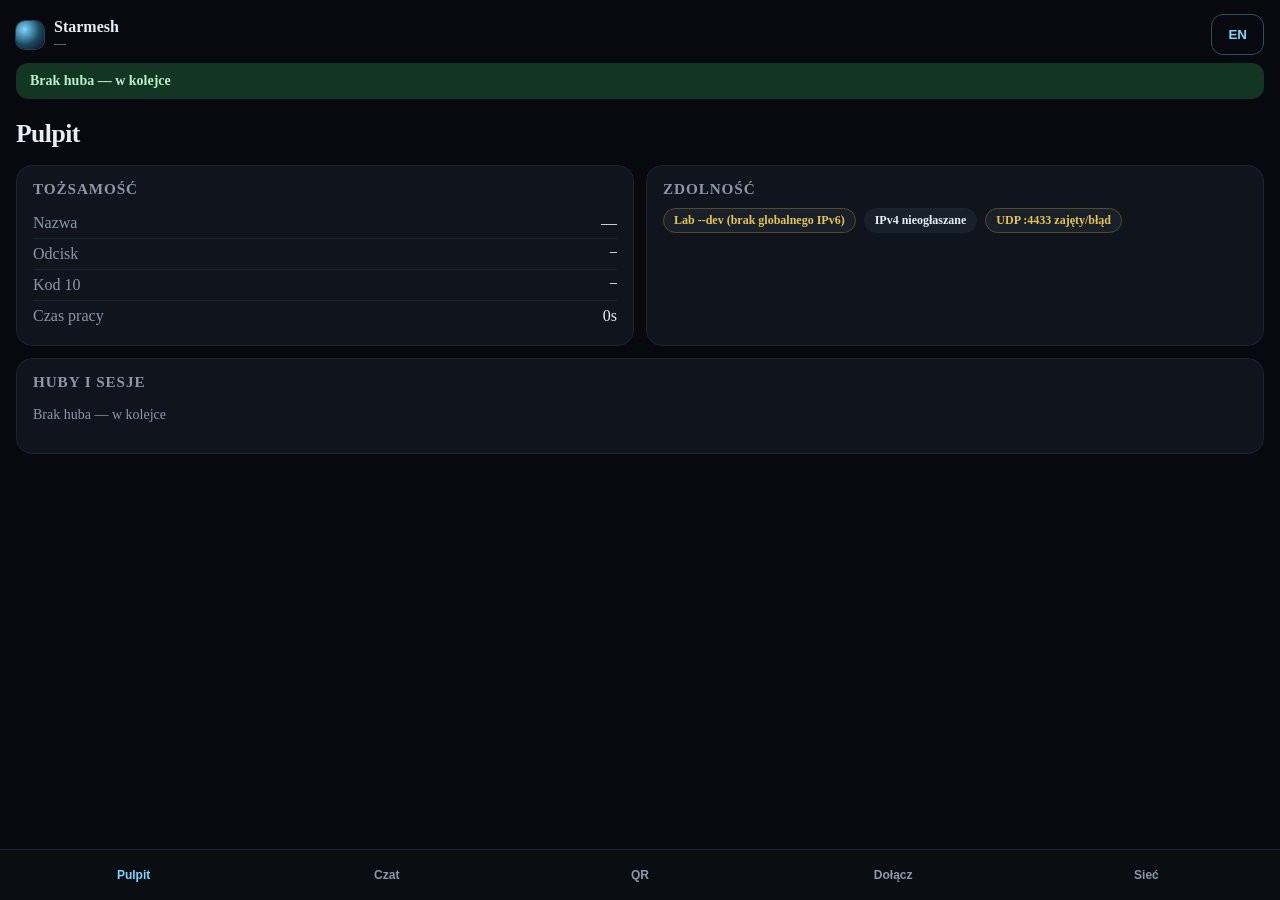
==== hub/web/index.html @ a0fbfcfe "Add Pi headless node, LAN web panel, and working operator chat. starmesh node (and hub --operator) r" ====
<!DOCTYPE html>
<html lang="pl">
<head>
  <meta charset="utf-8">
  <meta name="viewport" content="width=device-width, initial-scale=1, viewport-fit=cover">
  <meta name="theme-color" content="#0b0e14">
  <title>Starmesh</title>
  <link rel="stylesheet" href="app.css">
</head>
<body>
  <header class="top">
    <div class="brand">
      <span class="logo" aria-hidden="true"></span>
      <div>
        <strong>Starmesh</strong>
        <small id="roleLine">—</small>
      </div>
    </div>
    <div class="top-actions">
      <button type="button" id="langBtn" class="ghost">EN</button>
    </div>
  </header>
  <div id="banner" class="banner wait">…</div>

  <main id="pages">
    <section id="page-dash" class="page active">
      <h1 data-i18n="dash">Pulpit</h1>
      <div class="cards">
        <article class="card">
          <h2 data-i18n="identity">Tożsamość</h2>
          <dl>
            <div><dt data-i18n="name">Nazwa</dt><dd id="dName">—</dd></div>
            <div><dt data-i18n="fp">Odcisk</dt><dd class="mono" id="dFp">—</dd></div>
            <div><dt data-i18n="short">Kod 10</dt><dd class="mono" id="dShort">—</dd></div>
            <div><dt data-i18n="uptime">Czas pracy</dt><dd id="dUp">—</dd></div>
          </dl>
        </article>
        <article class="card">
          <h2 data-i18n="cap">Zdolność</h2>
          <div id="badges" class="badges"></div>
          <p id="capHint" class="hint"></p>
        </article>
      </div>
      <article class="card">
        <h2 data-i18n="hubs">Huby i sesje</h2>
        <div id="hubList" class="list"></div>
      </article>
    </section>

    <section id="page-chat" class="page">
      <h1 data-i18n="chat">Czat</h1>
      <div id="peerChips" class="chips"></div>
      <div id="chatLog" class="chat"></div>
      <p id="chatErr" class="err" hidden></p>
      <form id="chatForm" class="composer">
        <input id="chatTo" autocomplete="off" data-i18n-ph="toPh" placeholder="Do (nazwa lub odcisk)">
        <div class="row">
          <input id="chatText" autocomplete="off" data-i18n-ph="msgPh" placeholder="Wiadomość (E2E)">
          <button type="submit" data-i18n="send">Wyślij</button>
        </div>
      </form>
    </section>

    <section id="page-invite" class="page">
      <h1 data-i18n="invite">Zaproszenie</h1>
      <p class="lede" data-i18n="inviteHelp">Pokaż ten QR telefonowi w LAN. To nie jest adres seeda w chmurze.</p>
      <div class="qr-wrap">
        <img id="qrImg" alt="QR" hidden>
        <p id="qrEmpty" class="hint" data-i18n="noInvite">Brak zaproszenia — ten proces nie jest hubem.</p>
      </div>
      <p class="short mono" id="invShort">—</p>
      <label class="blob">
        <span>starmesh1:</span>
        <textarea id="invBlob" readonly rows="3"></textarea>
      </label>
      <div class="row">
        <button type="button" id="copyBlob" data-i18n="copy">Kopiuj blob</button>
        <button type="button" id="copyShort" class="ghost" data-i18n="copyShort">Kopiuj kod</button>
      </div>
    </section>

    <section id="page-join" class="page">
      <h1 data-i18n="join">Dołącz</h1>
      <p class="lede" data-i18n="joinHelp">Wklej zaproszenie, kod 10-znakowy albo IPv6. Daemon wybiera hub — seed na końcu.</p>
      <form id="joinForm">
        <textarea id="joinRaw" rows="4" data-i18n-ph="joinPh" placeholder="starmesh1:… albo IPv6"></textarea>
        <button type="submit" data-i18n="dial">Wybierz / dodaj</button>
      </form>
      <p id="joinMsg" class="hint"></p>
    </section>

    <section id="page-net" class="page">
      <h1 data-i18n="net">Sieć</h1>
      <article class="card">
        <h2 data-i18n="probe">Sonda</h2>
        <dl id="probeDL"></dl>
        <p id="raAdvice" class="hint"></p>
      </article>
      <article class="card">
        <h2 data-i18n="svc">Usługa</h2>
        <div class="row">
          <button type="button" id="btnBecome" data-i18n="become">Zostań hubem</button>
          <button type="button" id="btnStop" class="ghost" data-i18n="stop">Przestań być hubem</button>
        </div>
        <p id="svcMsg" class="hint"></p>
      </article>
    </section>
  </main>

  <nav class="tabs">
    <button type="button" data-page="dash" class="on" data-i18n="dash">Pulpit</button>
    <button type="button" data-page="chat" data-i18n="chat">Czat</button>
    <button type="button" data-page="invite" data-i18n="invite">QR</button>
    <button type="button" data-page="join" data-i18n="join">Dołącz</button>
    <button type="button" data-page="net" data-i18n="net">Sieć</button>
  </nav>
  <script src="app.js"></script>
</body>
</html>
---- hub/web/app.css ----
:root {
  --bg: #07090e;
  --panel: #10141c;
  --line: #1c2433;
  --text: #e8eef7;
  --muted: #8b97ab;
  --cyan: #7ad7ff;
  --gold: #e8c547;
  --ok: #123524;
  --ok-t: #b6f3c8;
  --wait: #3a1d12;
  --wait-t: #ffd0b5;
  --err: #ff8a7a;
  --radius: 16px;
  font-family: "Iowan Old Style", "Palatino Linotype", Palatino, "Times New Roman", serif;
}
* { box-sizing: border-box; }
html, body { margin: 0; min-height: 100%; background: var(--bg); color: var(--text); }
body {
  display: flex;
  flex-direction: column;
  min-height: 100dvh;
  padding-bottom: calc(72px + env(safe-area-inset-bottom));
}
.top {
  display: flex;
  justify-content: space-between;
  align-items: center;
  padding: 14px 16px 8px;
}
.brand { display: flex; gap: 10px; align-items: center; }
.logo {
  width: 28px; height: 28px; border-radius: 9px;
  background: radial-gradient(circle at 30% 30%, var(--cyan), #1a4a62 55%, #0b0e14);
  box-shadow: 0 0 0 1px #2a4154;
}
.brand small { display: block; color: var(--muted); font-size: 12px; }
.banner {
  margin: 0 16px 12px;
  padding: 10px 14px;
  border-radius: 12px;
  font-weight: 650;
  font-size: 14px;
}
.banner.ok { background: var(--ok); color: var(--ok-t); }
.banner.wait { background: var(--wait); color: var(--wait-t); }
main { flex: 1; padding: 0 16px 24px; }
.page { display: none; }
.page.active { display: block; }
h1 { font-size: 1.6rem; font-weight: 650; margin: 8px 0 16px; letter-spacing: -0.02em; }
h2 { font-size: 0.95rem; color: var(--muted); font-weight: 650; margin: 0 0 10px; text-transform: uppercase; letter-spacing: 0.06em; }
.lede, .hint { color: var(--muted); font-size: 14px; line-height: 1.45; }
.cards { display: grid; gap: 12px; }
@media (min-width: 720px) { .cards { grid-template-columns: 1fr 1fr; } }
.card {
  background: var(--panel);
  border: 1px solid var(--line);
  border-radius: var(--radius);
  padding: 14px 16px;
  margin-bottom: 12px;
}
dl { margin: 0; }
dl > div { display: flex; justify-content: space-between; gap: 12px; padding: 6px 0; border-bottom: 1px solid var(--line); }
dl > div:last-child { border: 0; }
dt { color: var(--muted); }
dd { margin: 0; text-align: right; }
.mono { font-family: ui-monospace, "JetBrains Mono", Menlo, monospace; font-size: 12px; word-break: break-all; }
.badges { display: flex; flex-wrap: wrap; gap: 8px; }
.badge {
  border-radius: 999px; padding: 4px 10px; font-size: 12px; font-weight: 650;
  background: #18202c; border: 1px solid var(--line);
}
.badge.good { color: var(--ok-t); border-color: #24553a; }
.badge.warn { color: var(--gold); border-color: #5a4a1c; }
.list .row-item, .list > div {
  padding: 10px 0;
  border-bottom: 1px solid var(--line);
}
.list .meta { color: var(--muted); font-size: 13px; }
.chips { display: flex; flex-wrap: wrap; gap: 8px; margin-bottom: 10px; }
.chips button {
  background: #18202c; color: var(--text); border: 1px solid var(--line);
  border-radius: 999px; padding: 6px 12px;
}
.chat {
  min-height: 42vh;
  display: flex;
  flex-direction: column;
  gap: 8px;
  margin-bottom: 10px;
}
.bubble {
  max-width: 88%;
  padding: 8px 12px;
  border-radius: 14px;
  background: #1b1f28;
  align-self: flex-start;
}
.bubble.mine { background: #1c3a4a; align-self: flex-end; }
.bubble.sys { background: transparent; color: var(--muted); font-size: 13px; }
.composer, form { display: flex; flex-direction: column; gap: 8px; }
.row { display: flex; gap: 8px; }
input, textarea {
  width: 100%;
  background: #0c1018;
  color: var(--text);
  border: 1px solid var(--line);
  border-radius: 12px;
  padding: 12px;
  font: inherit;
}
button {
  background: var(--cyan);
  color: #07202a;
  border: 0;
  border-radius: 12px;
  padding: 12px 16px;
  font-weight: 750;
  cursor: pointer;
}
button.ghost { background: transparent; color: var(--cyan); border: 1px solid #2a5162; }
.err { color: var(--err); }
.qr-wrap {
  background: #fff;
  border-radius: 20px;
  padding: 16px;
  display: flex;
  justify-content: center;
  margin: 8px 0 16px;
}
.qr-wrap img { width: min(72vw, 280px); height: auto; }
.short { font-size: 1.6rem; text-align: center; margin: 0 0 12px; }
.blob textarea { min-height: 5rem; }
.tabs {
  position: fixed;
  left: 0; right: 0; bottom: 0;
  display: grid;
  grid-template-columns: repeat(5, 1fr);
  gap: 2px;
  padding: 8px 8px calc(8px + env(safe-area-inset-bottom));
  background: #0b0e14ee;
  border-top: 1px solid var(--line);
  backdrop-filter: blur(10px);
}
.tabs button {
  background: transparent;
  color: var(--muted);
  font-size: 12px;
  padding: 10px 4px;
}
.tabs button.on { color: var(--cyan); }
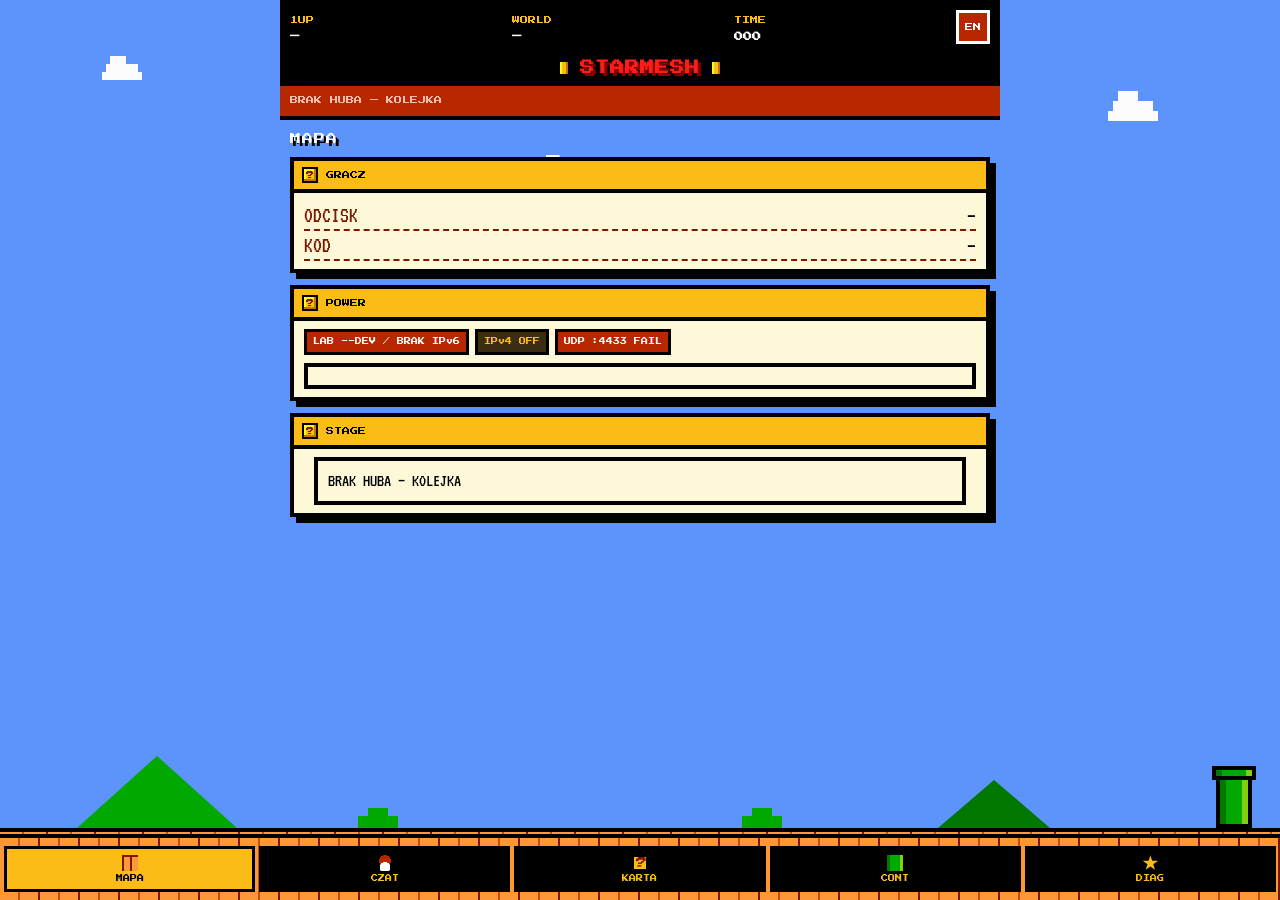
==== commit 30a9fb90: "Restyle the Pi web panel as an NES/Atari HUD. Drop the dark SaaS cards for a Super Mario overworld: " ====
--- a/hub/web/index.html
+++ b/hub/web/index.html
@@ -3,117 +3,139 @@
 <head>
   <meta charset="utf-8">
   <meta name="viewport" content="width=device-width, initial-scale=1, viewport-fit=cover">
-  <meta name="theme-color" content="#0b0e14">
-  <title>Starmesh</title>
+  <meta name="theme-color" content="#5c94fc">
+  <title>STARMESH</title>
   <link rel="stylesheet" href="app.css">
 </head>
 <body>
-  <header class="top">
-    <div class="brand">
-      <span class="logo" aria-hidden="true"></span>
-      <div>
-        <strong>Starmesh</strong>
-        <small id="roleLine">—</small>
+  <div class="world" aria-hidden="true">
+    <div class="cloud c1"></div>
+    <div class="cloud c2"></div>
+    <div class="cloud c3"></div>
+    <div class="hill back"></div>
+    <div class="hill front"></div>
+    <div class="bush left"></div>
+    <div class="bush mid"></div>
+    <div class="pipe-deco">
+      <span class="lip"></span>
+    </div>
+    <div class="ground"></div>
+  </div>
+
+  <div class="cabinet">
+    <header class="hud">
+      <div class="hud-col">
+        <span class="hud-lab">1UP</span>
+        <strong id="dName">---</strong>
       </div>
+      <div class="hud-col">
+        <span class="hud-lab">WORLD</span>
+        <strong id="roleLine">---</strong>
+      </div>
+      <div class="hud-col">
+        <span class="hud-lab">TIME</span>
+        <strong id="dUp">000</strong>
+      </div>
+      <button type="button" id="langBtn" class="btn-mini">EN</button>
+    </header>
+
+    <div class="title-plate">
+      <div class="coin" aria-hidden="true"></div>
+      <h1>STARMESH</h1>
+      <div class="coin" aria-hidden="true"></div>
     </div>
-    <div class="top-actions">
-      <button type="button" id="langBtn" class="ghost">EN</button>
-    </div>
-  </header>
-  <div id="banner" class="banner wait">…</div>
+    <div id="banner" class="ticker wait">...</div>
 
-  <main id="pages">
-    <section id="page-dash" class="page active">
-      <h1 data-i18n="dash">Pulpit</h1>
-      <div class="cards">
-        <article class="card">
-          <h2 data-i18n="identity">Tożsamość</h2>
-          <dl>
-            <div><dt data-i18n="name">Nazwa</dt><dd id="dName">—</dd></div>
-            <div><dt data-i18n="fp">Odcisk</dt><dd class="mono" id="dFp">—</dd></div>
-            <div><dt data-i18n="short">Kod 10</dt><dd class="mono" id="dShort">—</dd></div>
-            <div><dt data-i18n="uptime">Czas pracy</dt><dd id="dUp">—</dd></div>
+    <main id="pages">
+      <section id="page-dash" class="page active">
+        <p class="stage-tag" data-i18n="dash">MAPA</p>
+        <article class="item-box">
+          <header><span class="q">?</span><span data-i18n="identity">GRACZ</span></header>
+          <dl class="stats">
+            <div><dt data-i18n="fp">ODCISK</dt><dd id="dFp">---</dd></div>
+            <div><dt data-i18n="short">KOD</dt><dd id="dShort">---</dd></div>
           </dl>
         </article>
-        <article class="card">
-          <h2 data-i18n="cap">Zdolność</h2>
+        <article class="item-box">
+          <header><span class="q">?</span><span data-i18n="cap">POWER</span></header>
           <div id="badges" class="badges"></div>
           <p id="capHint" class="hint"></p>
         </article>
-      </div>
-      <article class="card">
-        <h2 data-i18n="hubs">Huby i sesje</h2>
-        <div id="hubList" class="list"></div>
-      </article>
-    </section>
+        <article class="item-box">
+          <header><span class="q">?</span><span data-i18n="hubs">STAGE</span></header>
+          <div id="hubList" class="list"></div>
+        </article>
+      </section>
 
-    <section id="page-chat" class="page">
-      <h1 data-i18n="chat">Czat</h1>
-      <div id="peerChips" class="chips"></div>
-      <div id="chatLog" class="chat"></div>
-      <p id="chatErr" class="err" hidden></p>
-      <form id="chatForm" class="composer">
-        <input id="chatTo" autocomplete="off" data-i18n-ph="toPh" placeholder="Do (nazwa lub odcisk)">
+      <section id="page-chat" class="page">
+        <p class="stage-tag" data-i18n="chat">CZAT</p>
+        <div id="peerChips" class="chips"></div>
+        <div id="chatLog" class="nes-box"></div>
+        <p id="chatErr" class="err" hidden></p>
+        <form id="chatForm" class="composer">
+          <input id="chatTo" autocomplete="off" data-i18n-ph="toPh" placeholder="DO KOGO">
+          <div class="row">
+            <input id="chatText" autocomplete="off" data-i18n-ph="msgPh" placeholder="WIADOMOSC">
+            <button type="submit" class="pad-a" data-i18n="send">A</button>
+          </div>
+        </form>
+      </section>
+
+      <section id="page-invite" class="page">
+        <p class="stage-tag" data-i18n="invite">KARTA</p>
+        <p class="lede" data-i18n="inviteHelp">POKAZ TEN KOD NA LAN. TO NIE JEST SEED Z CHMURY.</p>
+        <div class="qr-wrap">
+          <img id="qrImg" alt="QR" hidden>
+          <p id="qrEmpty" class="hint" data-i18n="noInvite">BRAK KARTY — TO NIE HUB.</p>
+        </div>
+        <p class="short" id="invShort">---</p>
+        <label class="blob">
+          <span>starmesh1:</span>
+          <textarea id="invBlob" readonly rows="3"></textarea>
+        </label>
         <div class="row">
-          <input id="chatText" autocomplete="off" data-i18n-ph="msgPh" placeholder="Wiadomość (E2E)">
-          <button type="submit" data-i18n="send">Wyślij</button>
+          <button type="button" id="copyBlob" class="pad-a" data-i18n="copy">KOPIUJ</button>
+          <button type="button" id="copyShort" class="pad-b" data-i18n="copyShort">KOD</button>
         </div>
-      </form>
-    </section>
+      </section>
 
-    <section id="page-invite" class="page">
-      <h1 data-i18n="invite">Zaproszenie</h1>
-      <p class="lede" data-i18n="inviteHelp">Pokaż ten QR telefonowi w LAN. To nie jest adres seeda w chmurze.</p>
-      <div class="qr-wrap">
-        <img id="qrImg" alt="QR" hidden>
-        <p id="qrEmpty" class="hint" data-i18n="noInvite">Brak zaproszenia — ten proces nie jest hubem.</p>
-      </div>
-      <p class="short mono" id="invShort">—</p>
-      <label class="blob">
-        <span>starmesh1:</span>
-        <textarea id="invBlob" readonly rows="3"></textarea>
-      </label>
-      <div class="row">
-        <button type="button" id="copyBlob" data-i18n="copy">Kopiuj blob</button>
-        <button type="button" id="copyShort" class="ghost" data-i18n="copyShort">Kopiuj kod</button>
-      </div>
-    </section>
+      <section id="page-join" class="page">
+        <p class="gameover" data-i18n="join">CONTINUE?</p>
+        <p class="blink" data-i18n="press">NACISNIJ START</p>
+        <p class="lede" data-i18n="joinHelp">WKLEJ BLOB, KOD 10 ALBO IPv6. SEED NA KONCU.</p>
+        <form id="joinForm">
+          <textarea id="joinRaw" rows="4" data-i18n-ph="joinPh" placeholder="starmesh1:..."></textarea>
+          <button type="submit" class="pad-a" data-i18n="dial">START</button>
+        </form>
+        <p id="joinMsg" class="hint"></p>
+      </section>
 
-    <section id="page-join" class="page">
-      <h1 data-i18n="join">Dołącz</h1>
-      <p class="lede" data-i18n="joinHelp">Wklej zaproszenie, kod 10-znakowy albo IPv6. Daemon wybiera hub — seed na końcu.</p>
-      <form id="joinForm">
-        <textarea id="joinRaw" rows="4" data-i18n-ph="joinPh" placeholder="starmesh1:… albo IPv6"></textarea>
-        <button type="submit" data-i18n="dial">Wybierz / dodaj</button>
-      </form>
-      <p id="joinMsg" class="hint"></p>
-    </section>
+      <section id="page-net" class="page">
+        <p class="stage-tag" data-i18n="net">DIAG</p>
+        <article class="item-box">
+          <header><span class="q">?</span><span data-i18n="probe">SONDA</span></header>
+          <dl class="stats" id="probeDL"></dl>
+          <p id="raAdvice" class="hint"></p>
+        </article>
+        <article class="item-box">
+          <header><span class="q">?</span><span data-i18n="svc">SELECT</span></header>
+          <div class="row">
+            <button type="button" id="btnBecome" class="pad-a" data-i18n="become">HUB</button>
+            <button type="button" id="btnStop" class="pad-b" data-i18n="stop">STOP</button>
+          </div>
+          <p id="svcMsg" class="hint"></p>
+        </article>
+      </section>
+    </main>
 
-    <section id="page-net" class="page">
-      <h1 data-i18n="net">Sieć</h1>
-      <article class="card">
-        <h2 data-i18n="probe">Sonda</h2>
-        <dl id="probeDL"></dl>
-        <p id="raAdvice" class="hint"></p>
-      </article>
-      <article class="card">
-        <h2 data-i18n="svc">Usługa</h2>
-        <div class="row">
-          <button type="button" id="btnBecome" data-i18n="become">Zostań hubem</button>
-          <button type="button" id="btnStop" class="ghost" data-i18n="stop">Przestań być hubem</button>
-        </div>
-        <p id="svcMsg" class="hint"></p>
-      </article>
-    </section>
-  </main>
-
-  <nav class="tabs">
-    <button type="button" data-page="dash" class="on" data-i18n="dash">Pulpit</button>
-    <button type="button" data-page="chat" data-i18n="chat">Czat</button>
-    <button type="button" data-page="invite" data-i18n="invite">QR</button>
-    <button type="button" data-page="join" data-i18n="join">Dołącz</button>
-    <button type="button" data-page="net" data-i18n="net">Sieć</button>
-  </nav>
+    <nav class="dock">
+      <button type="button" data-page="dash" class="on"><i class="ico brick"></i><span data-i18n="dash">MAPA</span></button>
+      <button type="button" data-page="chat"><i class="ico mushroom"></i><span data-i18n="chat">CZAT</span></button>
+      <button type="button" data-page="invite"><i class="ico qblock"></i><span data-i18n="invite">QR</span></button>
+      <button type="button" data-page="join"><i class="ico pipe"></i><span data-i18n="join">JOIN</span></button>
+      <button type="button" data-page="net"><i class="ico star"></i><span data-i18n="net">NET</span></button>
+    </nav>
+  </div>
   <script src="app.js"></script>
 </body>
 </html>
--- a/hub/web/app.css
+++ b/hub/web/app.css
@@ -1,151 +1,482 @@
+@font-face {
+  font-family: "Press Start";
+  src: url("fonts/PressStart2P.woff2") format("woff2");
+  font-display: swap;
+}
+@font-face {
+  font-family: "VT323";
+  src: url("fonts/VT323.woff2") format("woff2");
+  font-display: swap;
+}
+
 :root {
-  --bg: #07090e;
-  --panel: #10141c;
-  --line: #1c2433;
-  --text: #e8eef7;
-  --muted: #8b97ab;
-  --cyan: #7ad7ff;
-  --gold: #e8c547;
-  --ok: #123524;
-  --ok-t: #b6f3c8;
-  --wait: #3a1d12;
-  --wait-t: #ffd0b5;
-  --err: #ff8a7a;
-  --radius: 16px;
-  font-family: "Iowan Old Style", "Palatino Linotype", Palatino, "Times New Roman", serif;
-}
+  --sky: #5c94fc;
+  --brick: #c84c0c;
+  --brick-hi: #fc9838;
+  --mortar: #7c1800;
+  --pipe: #00a800;
+  --pipe-hi: #80d010;
+  --pipe-d: #007800;
+  --gold: #fcbc18;
+  --red: #b82800;
+  --black: #000;
+  --cream: #fcf8d8;
+  --nes-w: #fcfcfc;
+  --hill: #00a800;
+  --hill-d: #007800;
+  --ok: #b8f818;
+  --wait: #fc6c18;
+  font-family: VT323, "Courier New", monospace;
+  font-size: 22px;
+}
+
 * { box-sizing: border-box; }
-html, body { margin: 0; min-height: 100%; background: var(--bg); color: var(--text); }
-body {
-  display: flex;
-  flex-direction: column;
+html, body {
+  margin: 0;
+  min-height: 100%;
+  background: var(--sky);
+  color: var(--black);
+  image-rendering: pixelated;
+}
+body { min-height: 100dvh; overflow-x: hidden; }
+button { font: inherit; cursor: pointer; }
+
+/* Solid NES sky. No soft landscape fades. */
+.world {
+  position: fixed;
+  inset: 0;
+  z-index: 0;
+  background: var(--sky);
+  pointer-events: none;
+}
+
+/* Pixel clouds — stacked boxes, SMB1 style */
+.cloud {
+  position: absolute;
+  background: var(--nes-w);
+  box-shadow:
+    8px 0 0 var(--nes-w),
+    16px 0 0 var(--nes-w),
+    24px 0 0 var(--nes-w),
+    4px -8px 0 var(--nes-w),
+    12px -8px 0 var(--nes-w),
+    20px -8px 0 var(--nes-w),
+    8px -16px 0 var(--nes-w);
+  width: 16px;
+  height: 8px;
+}
+.cloud.c1 { top: 72px; left: 8%; }
+.cloud.c2 { top: 112px; right: 12%; transform: scale(1.25); }
+.cloud.c3 { top: 168px; left: 42%; transform: scale(0.85); }
+
+.hill {
+  position: absolute;
+  bottom: 72px;
+  width: 0;
+  height: 0;
+  border-left: 56px solid transparent;
+  border-right: 56px solid transparent;
+  border-bottom: 48px solid var(--hill-d);
+}
+.hill.back { left: 6%; border-left-width: 80px; border-right-width: 80px; border-bottom-width: 72px; border-bottom-color: var(--hill); }
+.hill.front { right: 18%; }
+
+.bush {
+  position: absolute;
+  bottom: 72px;
+  width: 20px;
+  height: 12px;
+  background: var(--pipe);
+  box-shadow: 10px 0 0 var(--pipe), 20px 0 0 var(--pipe), 10px -8px 0 var(--pipe);
+}
+.bush.left { left: 28%; }
+.bush.mid { left: 58%; }
+
+.pipe-deco {
+  position: absolute;
+  right: 28px;
+  bottom: 72px;
+  width: 36px;
+  height: 56px;
+  background: var(--pipe);
+  border: 4px solid var(--black);
+  box-shadow: inset 6px 0 0 var(--pipe-d), inset -6px 0 0 var(--pipe-hi);
+}
+.pipe-deco .lip {
+  position: absolute;
+  top: -10px;
+  left: -8px;
+  right: -8px;
+  height: 14px;
+  background: var(--pipe);
+  border: 4px solid var(--black);
+  box-shadow: inset 6px 0 0 var(--pipe-d), inset -6px 0 0 var(--pipe-hi);
+}
+
+.ground {
+  position: absolute;
+  left: 0; right: 0; bottom: 0;
+  height: 72px;
+  background:
+    repeating-linear-gradient(
+      90deg,
+      var(--brick-hi) 0 22px,
+      var(--brick) 22px 24px,
+      var(--brick-hi) 24px 46px,
+      var(--mortar) 46px 48px
+    ),
+    repeating-linear-gradient(
+      0deg,
+      transparent 0 20px,
+      var(--mortar) 20px 22px
+    );
+  background-color: var(--brick-hi);
+  border-top: 4px solid var(--black);
+}
+
+.cabinet {
+  position: relative;
+  z-index: 1;
+  max-width: 520px;
+  margin: 0 auto;
   min-height: 100dvh;
-  padding-bottom: calc(72px + env(safe-area-inset-bottom));
-}
-.top {
-  display: flex;
-  justify-content: space-between;
+  padding: 0 0 calc(92px + env(safe-area-inset-bottom));
+}
+
+.hud {
+  display: grid;
+  grid-template-columns: 1fr 1fr 1fr auto;
+  gap: 6px;
+  align-items: end;
+  background: var(--black);
+  color: var(--nes-w);
+  padding: 10px 10px 8px;
+  font-family: "Press Start", monospace;
+  font-size: 8px;
+  line-height: 1.55;
+  text-transform: uppercase;
+}
+.hud-lab { display: block; color: var(--gold); margin-bottom: 4px; }
+.hud-col strong { font-size: 9px; word-break: break-all; color: #fcfcfc; }
+.btn-mini {
+  font-family: "Press Start", monospace;
+  font-size: 8px;
+  background: var(--red);
+  color: #fff;
+  border: 3px solid #fff;
+  padding: 8px 6px;
+}
+
+.title-plate {
+  display: flex;
   align-items: center;
-  padding: 14px 16px 8px;
-}
-.brand { display: flex; gap: 10px; align-items: center; }
-.logo {
-  width: 28px; height: 28px; border-radius: 9px;
-  background: radial-gradient(circle at 30% 30%, var(--cyan), #1a4a62 55%, #0b0e14);
-  box-shadow: 0 0 0 1px #2a4154;
-}
-.brand small { display: block; color: var(--muted); font-size: 12px; }
-.banner {
-  margin: 0 16px 12px;
-  padding: 10px 14px;
-  border-radius: 12px;
-  font-weight: 650;
+  justify-content: center;
+  gap: 10px;
+  background: var(--black);
+  padding: 8px 8px 10px;
+}
+.title-plate h1 {
+  margin: 0;
+  font-family: "Press Start", monospace;
   font-size: 14px;
-}
-.banner.ok { background: var(--ok); color: var(--ok-t); }
-.banner.wait { background: var(--wait); color: var(--wait-t); }
-main { flex: 1; padding: 0 16px 24px; }
+  color: #fc1c18;
+  letter-spacing: 1px;
+  text-shadow: 3px 3px 0 #880000;
+}
+.coin {
+  width: 12px;
+  height: 16px;
+  background: var(--gold);
+  border: 2px solid var(--black);
+  box-shadow: inset 2px 0 0 #fcfc18, inset -2px 0 0 #c47400;
+}
+
+.ticker {
+  font-family: "Press Start", monospace;
+  font-size: 8px;
+  line-height: 1.7;
+  padding: 8px 10px;
+  text-transform: uppercase;
+  border-bottom: 4px solid var(--black);
+}
+.ticker.ok { background: var(--pipe-d); color: var(--ok); }
+.ticker.wait { background: var(--red); color: #fcbcb0; }
+
+main { padding: 12px 10px 8px; }
 .page { display: none; }
 .page.active { display: block; }
-h1 { font-size: 1.6rem; font-weight: 650; margin: 8px 0 16px; letter-spacing: -0.02em; }
-h2 { font-size: 0.95rem; color: var(--muted); font-weight: 650; margin: 0 0 10px; text-transform: uppercase; letter-spacing: 0.06em; }
-.lede, .hint { color: var(--muted); font-size: 14px; line-height: 1.45; }
-.cards { display: grid; gap: 12px; }
-@media (min-width: 720px) { .cards { grid-template-columns: 1fr 1fr; } }
-.card {
-  background: var(--panel);
-  border: 1px solid var(--line);
-  border-radius: var(--radius);
-  padding: 14px 16px;
+
+.stage-tag, .gameover {
+  font-family: "Press Start", monospace;
+  font-size: 11px;
+  letter-spacing: 1px;
+  margin: 2px 0 12px;
+  color: #fff;
+  text-shadow: 3px 3px 0 var(--black);
+}
+.gameover {
+  text-align: center;
+  font-size: 14px;
+  color: var(--gold);
+  margin-top: 18px;
+}
+.blink {
+  font-family: "Press Start", monospace;
+  font-size: 9px;
+  text-align: center;
+  color: #fff;
+  text-shadow: 2px 2px 0 #000;
+  margin: 0 0 14px;
+  animation: blink 1s steps(1) infinite;
+}
+@keyframes blink { 50% { opacity: 0; } }
+@media (prefers-reduced-motion: reduce) {
+  .blink { animation: none; }
+}
+
+.lede, .hint {
+  font-size: 18px;
+  line-height: 1.2;
+  margin: 0 0 10px;
+  color: var(--black);
+  background: var(--cream);
+  border: 4px solid var(--black);
+  outline: 2px solid var(--cream);
+  outline-offset: -8px;
+  padding: 10px 10px 8px;
+}
+
+.item-box {
+  background: var(--cream);
+  border: 4px solid var(--black);
   margin-bottom: 12px;
-}
-dl { margin: 0; }
-dl > div { display: flex; justify-content: space-between; gap: 12px; padding: 6px 0; border-bottom: 1px solid var(--line); }
-dl > div:last-child { border: 0; }
-dt { color: var(--muted); }
-dd { margin: 0; text-align: right; }
-.mono { font-family: ui-monospace, "JetBrains Mono", Menlo, monospace; font-size: 12px; word-break: break-all; }
-.badges { display: flex; flex-wrap: wrap; gap: 8px; }
+  box-shadow: 6px 6px 0 var(--black);
+}
+.item-box > header {
+  display: flex;
+  align-items: center;
+  gap: 8px;
+  background: var(--gold);
+  border-bottom: 4px solid var(--black);
+  padding: 6px 8px;
+  font-family: "Press Start", monospace;
+  font-size: 8px;
+}
+.item-box .q {
+  width: 16px;
+  height: 16px;
+  background: var(--gold);
+  border: 2px solid var(--black);
+  color: #7c1800;
+  text-align: center;
+  line-height: 12px;
+  box-shadow: inset -2px -2px 0 #c47400, inset 2px 2px 0 #fcfc18;
+}
+.item-box .stats, .item-box .badges, .item-box .list, .item-box .hint, .item-box .row {
+  margin: 8px 10px;
+}
+
+.stats { margin: 0; }
+.stats > div {
+  display: flex;
+  justify-content: space-between;
+  gap: 10px;
+  padding: 3px 0;
+  border-bottom: 2px dashed var(--mortar);
+}
+.stats dt { color: var(--mortar); }
+.stats dd { margin: 0; text-align: right; word-break: break-all; }
+
+.badges { display: flex; flex-wrap: wrap; gap: 6px; }
 .badge {
-  border-radius: 999px; padding: 4px 10px; font-size: 12px; font-weight: 650;
-  background: #18202c; border: 1px solid var(--line);
-}
-.badge.good { color: var(--ok-t); border-color: #24553a; }
-.badge.warn { color: var(--gold); border-color: #5a4a1c; }
-.list .row-item, .list > div {
-  padding: 10px 0;
-  border-bottom: 1px solid var(--line);
-}
-.list .meta { color: var(--muted); font-size: 13px; }
-.chips { display: flex; flex-wrap: wrap; gap: 8px; margin-bottom: 10px; }
+  font-family: "Press Start", monospace;
+  font-size: 7px;
+  line-height: 1.5;
+  padding: 5px 6px;
+  background: #3c2c10;
+  color: var(--gold);
+  border: 3px solid var(--black);
+}
+.badge.good { background: var(--pipe-d); color: var(--ok); }
+.badge.warn { background: var(--red); color: #fcfcfc; }
+
+.list > div {
+  padding: 6px 0;
+  border-bottom: 2px solid var(--mortar);
+}
+.list .meta { font-size: 16px; color: #584010; }
+
+.chips { display: flex; flex-wrap: wrap; gap: 6px; margin-bottom: 8px; }
 .chips button {
-  background: #18202c; color: var(--text); border: 1px solid var(--line);
-  border-radius: 999px; padding: 6px 12px;
-}
-.chat {
-  min-height: 42vh;
+  font-family: "Press Start", monospace;
+  font-size: 8px;
+  background: var(--gold);
+  color: var(--black);
+  border: 3px solid var(--black);
+  box-shadow: 3px 3px 0 var(--black);
+  padding: 7px 8px;
+}
+.chips button:active { transform: translate(2px, 2px); box-shadow: 1px 1px 0 #000; }
+
+/* Zelda / SMB3 dialogue box */
+.nes-box {
+  min-height: 34vh;
   display: flex;
   flex-direction: column;
-  gap: 8px;
-  margin-bottom: 10px;
+  gap: 6px;
+  margin-bottom: 8px;
+  background: var(--cream);
+  border: 4px solid var(--black);
+  outline: 3px solid var(--cream);
+  outline-offset: -10px;
+  box-shadow: inset 0 0 0 8px var(--black);
+  padding: 14px 12px;
 }
 .bubble {
-  max-width: 88%;
-  padding: 8px 12px;
-  border-radius: 14px;
-  background: #1b1f28;
+  max-width: 92%;
+  background: transparent;
+  border: 0;
+  padding: 0;
   align-self: flex-start;
-}
-.bubble.mine { background: #1c3a4a; align-self: flex-end; }
-.bubble.sys { background: transparent; color: var(--muted); font-size: 13px; }
+  font-size: 20px;
+  line-height: 1.15;
+}
+.bubble.mine { align-self: flex-end; color: var(--pipe-d); }
+.bubble.sys { color: var(--mortar); font-size: 16px; }
+
 .composer, form { display: flex; flex-direction: column; gap: 8px; }
-.row { display: flex; gap: 8px; }
+.row { display: flex; gap: 8px; align-items: stretch; }
 input, textarea {
   width: 100%;
-  background: #0c1018;
-  color: var(--text);
-  border: 1px solid var(--line);
-  border-radius: 12px;
-  padding: 12px;
-  font: inherit;
-}
-button {
-  background: var(--cyan);
-  color: #07202a;
-  border: 0;
-  border-radius: 12px;
-  padding: 12px 16px;
-  font-weight: 750;
-  cursor: pointer;
-}
-button.ghost { background: transparent; color: var(--cyan); border: 1px solid #2a5162; }
-.err { color: var(--err); }
+  background: var(--black);
+  color: var(--ok);
+  border: 4px solid var(--black);
+  outline: 2px solid var(--gold);
+  outline-offset: -6px;
+  padding: 10px 8px;
+  font: 20px VT323, monospace;
+  caret-color: var(--gold);
+  border-radius: 0;
+}
+textarea { min-height: 5rem; }
+
+/* NES controller A / B pads */
+.pad-a, .pad-b, button[type="submit"] {
+  font-family: "Press Start", monospace;
+  font-size: 10px;
+  min-width: 56px;
+  border: 4px solid var(--black);
+  padding: 10px 12px;
+  text-transform: uppercase;
+}
+.pad-a, button[type="submit"] {
+  background: var(--red);
+  color: #fff;
+  box-shadow: inset -3px -3px 0 #700000, 4px 4px 0 var(--black);
+}
+.pad-b {
+  background: #2038ec;
+  color: #fff;
+  box-shadow: inset -3px -3px 0 #000088, 4px 4px 0 var(--black);
+}
+.pad-a:active, .pad-b:active, button[type="submit"]:active {
+  transform: translate(3px, 3px);
+  box-shadow: inset -2px -2px 0 #400, 0 0 0 #000;
+}
+
+.err {
+  background: var(--red);
+  color: #fff;
+  border: 3px solid var(--black);
+  padding: 6px;
+  font-size: 18px;
+}
 .qr-wrap {
   background: #fff;
-  border-radius: 20px;
-  padding: 16px;
+  border: 4px solid var(--black);
+  box-shadow: 6px 6px 0 var(--black);
+  padding: 10px;
   display: flex;
   justify-content: center;
-  margin: 8px 0 16px;
-}
-.qr-wrap img { width: min(72vw, 280px); height: auto; }
-.short { font-size: 1.6rem; text-align: center; margin: 0 0 12px; }
-.blob textarea { min-height: 5rem; }
-.tabs {
+  margin: 8px 0 12px;
+}
+.qr-wrap img { width: min(70vw, 260px); image-rendering: auto; }
+.short {
+  font-family: "Press Start", monospace;
+  font-size: 12px;
+  text-align: center;
+  color: #fff;
+  text-shadow: 3px 3px 0 #000;
+}
+
+.dock {
   position: fixed;
   left: 0; right: 0; bottom: 0;
+  z-index: 2;
   display: grid;
   grid-template-columns: repeat(5, 1fr);
-  gap: 2px;
-  padding: 8px 8px calc(8px + env(safe-area-inset-bottom));
-  background: #0b0e14ee;
-  border-top: 1px solid var(--line);
-  backdrop-filter: blur(10px);
-}
-.tabs button {
-  background: transparent;
-  color: var(--muted);
-  font-size: 12px;
-  padding: 10px 4px;
-}
-.tabs button.on { color: var(--cyan); }
+  gap: 4px;
+  padding: 8px 4px calc(8px + env(safe-area-inset-bottom));
+  background:
+    repeating-linear-gradient(
+      90deg,
+      var(--brick-hi) 0 18px,
+      var(--brick) 18px 20px,
+      var(--brick-hi) 20px 38px,
+      var(--mortar) 38px 40px
+    );
+  border-top: 4px solid var(--black);
+}
+.dock button {
+  background: var(--black);
+  color: var(--gold);
+  border: 3px solid var(--black);
+  font-family: "Press Start", monospace;
+  font-size: 7px;
+  line-height: 1.25;
+  padding: 6px 1px 5px;
+  display: flex;
+  flex-direction: column;
+  align-items: center;
+  gap: 4px;
+}
+.dock button.on {
+  background: var(--gold);
+  color: var(--black);
+}
+.ico {
+  width: 16px;
+  height: 16px;
+  display: block;
+  image-rendering: pixelated;
+}
+.ico.brick {
+  background:
+    linear-gradient(var(--mortar) 0 2px, transparent 2px),
+    linear-gradient(90deg, var(--mortar) 0 2px, var(--brick-hi) 2px 8px, var(--mortar) 8px 10px, var(--brick-hi) 10px);
+  background-color: var(--brick-hi);
+}
+.ico.mushroom {
+  background:
+    radial-gradient(circle at 50% 78%, #fcfcfc 0 36%, transparent 37%),
+    radial-gradient(circle at 50% 38%, var(--red) 0 46%, transparent 47%);
+}
+.ico.qblock {
+  background: var(--gold);
+  box-shadow: inset 0 0 0 2px var(--black);
+}
+.ico.qblock::after {
+  content: "?";
+  color: #7c1800;
+  font-size: 11px;
+  display: block;
+  text-align: center;
+  line-height: 16px;
+  font-family: "Press Start", monospace;
+}
+.ico.pipe { background: var(--pipe); box-shadow: inset 3px 0 0 var(--pipe-d), inset -3px 0 0 var(--pipe-hi); }
+.ico.star { background: var(--gold); clip-path: polygon(50% 0, 61% 35%, 98% 35%, 68% 57%, 79% 91%, 50% 70%, 21% 91%, 32% 57%, 2% 35%, 39% 35%); }
+
+@media (min-width: 720px) {
+  .cabinet { max-width: 720px; }
+}
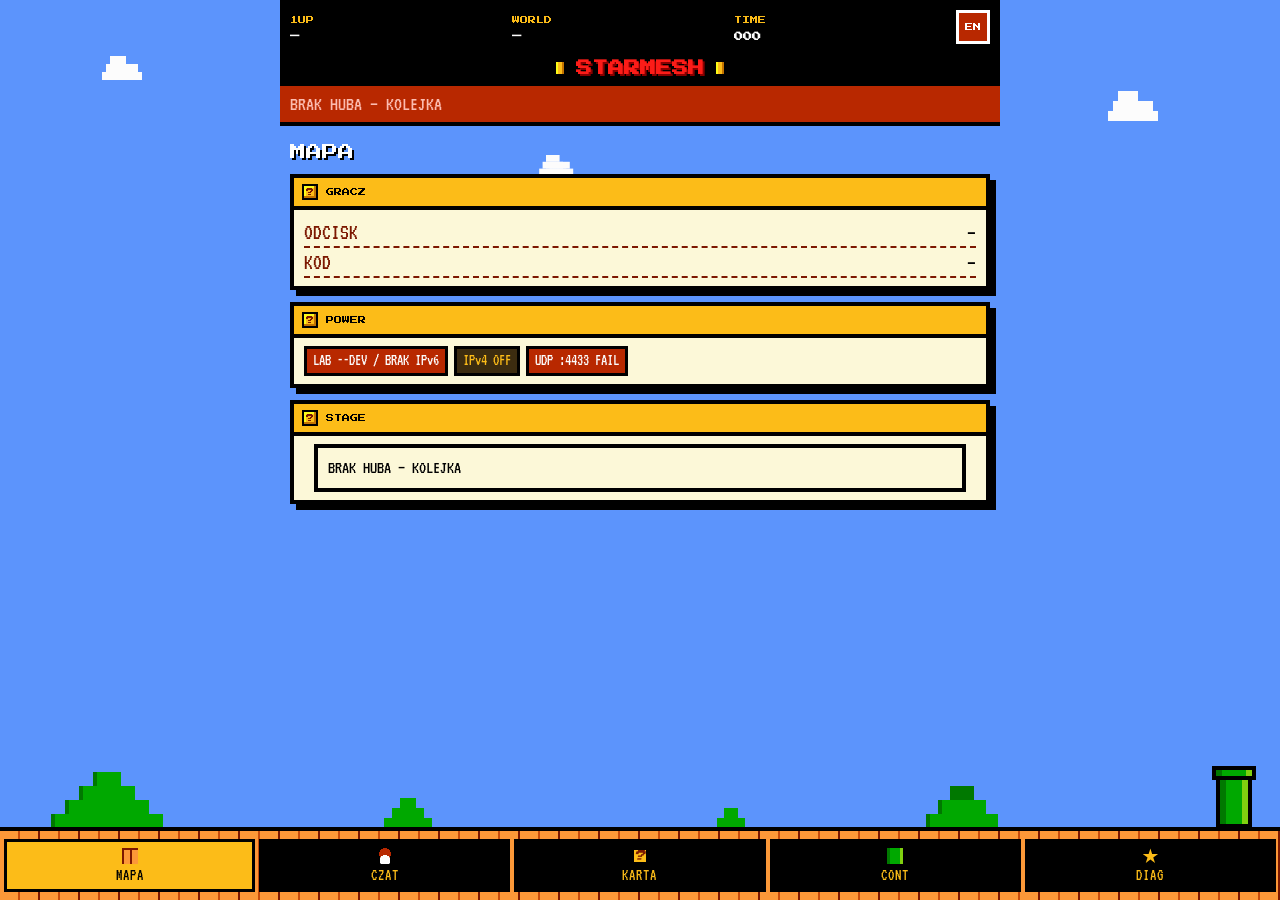
==== commit 6c079097: "Tighten the NES panel: readable HUD, stepped hills, no probe dump. Press Start stays on titles only." ====
--- a/hub/web/index.html
+++ b/hub/web/index.html
@@ -12,10 +12,10 @@
     <div class="cloud c1"></div>
     <div class="cloud c2"></div>
     <div class="cloud c3"></div>
-    <div class="hill back"></div>
-    <div class="hill front"></div>
-    <div class="bush left"></div>
-    <div class="bush mid"></div>
+    <div class="hill back"><i></i><i></i><i></i><i></i></div>
+    <div class="hill front"><i></i><i></i><i></i></div>
+    <div class="bush left"><i></i><i></i><i></i></div>
+    <div class="bush mid"><i></i><i></i></div>
     <div class="pipe-deco">
       <span class="lip"></span>
     </div>
@@ -59,7 +59,7 @@
         <article class="item-box">
           <header><span class="q">?</span><span data-i18n="cap">POWER</span></header>
           <div id="badges" class="badges"></div>
-          <p id="capHint" class="hint"></p>
+          <p id="capHint" hidden></p>
         </article>
         <article class="item-box">
           <header><span class="q">?</span><span data-i18n="hubs">STAGE</span></header>
--- a/hub/web/app.css
+++ b/hub/web/app.css
@@ -36,7 +36,6 @@
   min-height: 100%;
   background: var(--sky);
   color: var(--black);
-  image-rendering: pixelated;
 }
 body { min-height: 100dvh; overflow-x: hidden; }
 button { font: inherit; cursor: pointer; }
@@ -48,6 +47,7 @@
   z-index: 0;
   background: var(--sky);
   pointer-events: none;
+  image-rendering: pixelated;
 }
 
 /* Pixel clouds — stacked boxes, SMB1 style */
@@ -72,25 +72,45 @@
 .hill {
   position: absolute;
   bottom: 72px;
-  width: 0;
-  height: 0;
-  border-left: 56px solid transparent;
-  border-right: 56px solid transparent;
-  border-bottom: 48px solid var(--hill-d);
-}
-.hill.back { left: 6%; border-left-width: 80px; border-right-width: 80px; border-bottom-width: 72px; border-bottom-color: var(--hill); }
-.hill.front { right: 18%; }
+  display: flex;
+  flex-direction: column;
+  align-items: center;
+}
+.hill i {
+  display: block;
+  height: 14px;
+  background: var(--hill);
+  box-shadow: inset 4px 0 0 var(--hill-d);
+}
+.hill.back { left: 4%; }
+.hill.back i:nth-child(1) { width: 28px; }
+.hill.back i:nth-child(2) { width: 56px; }
+.hill.back i:nth-child(3) { width: 84px; }
+.hill.back i:nth-child(4) { width: 112px; }
+.hill.front { right: 22%; }
+.hill.front i:nth-child(1) { width: 24px; background: var(--hill-d); }
+.hill.front i:nth-child(2) { width: 48px; }
+.hill.front i:nth-child(3) { width: 72px; }
 
 .bush {
   position: absolute;
   bottom: 72px;
-  width: 20px;
-  height: 12px;
+  display: flex;
+  flex-direction: column;
+  align-items: center;
+}
+.bush i {
+  display: block;
+  height: 10px;
   background: var(--pipe);
-  box-shadow: 10px 0 0 var(--pipe), 20px 0 0 var(--pipe), 10px -8px 0 var(--pipe);
-}
-.bush.left { left: 28%; }
-.bush.mid { left: 58%; }
+}
+.bush.left { left: 30%; }
+.bush.left i:nth-child(1) { width: 16px; }
+.bush.left i:nth-child(2) { width: 32px; }
+.bush.left i:nth-child(3) { width: 48px; }
+.bush.mid { left: 56%; }
+.bush.mid i:nth-child(1) { width: 14px; }
+.bush.mid i:nth-child(2) { width: 28px; }
 
 .pipe-deco {
   position: absolute;
@@ -178,10 +198,10 @@
 .title-plate h1 {
   margin: 0;
   font-family: "Press Start", monospace;
-  font-size: 14px;
+  font-size: 16px;
   color: #fc1c18;
-  letter-spacing: 1px;
-  text-shadow: 3px 3px 0 #880000;
+  letter-spacing: 0;
+  text-shadow: 2px 2px 0 #880000;
 }
 .coin {
   width: 12px;
@@ -192,10 +212,10 @@
 }
 
 .ticker {
-  font-family: "Press Start", monospace;
-  font-size: 8px;
-  line-height: 1.7;
-  padding: 8px 10px;
+  font-family: VT323, monospace;
+  font-size: 20px;
+  line-height: 1.2;
+  padding: 6px 10px;
   text-transform: uppercase;
   border-bottom: 4px solid var(--black);
 }
@@ -208,11 +228,11 @@
 
 .stage-tag, .gameover {
   font-family: "Press Start", monospace;
-  font-size: 11px;
-  letter-spacing: 1px;
-  margin: 2px 0 12px;
-  color: #fff;
-  text-shadow: 3px 3px 0 var(--black);
+  font-size: 16px;
+  letter-spacing: 0;
+  margin: 6px 0 14px;
+  color: #fff;
+  text-shadow: 2px 2px 0 var(--black);
 }
 .gameover {
   text-align: center;
@@ -289,10 +309,10 @@
 
 .badges { display: flex; flex-wrap: wrap; gap: 6px; }
 .badge {
-  font-family: "Press Start", monospace;
-  font-size: 7px;
-  line-height: 1.5;
-  padding: 5px 6px;
+  font-family: VT323, monospace;
+  font-size: 16px;
+  line-height: 1.1;
+  padding: 3px 6px;
   background: #3c2c10;
   color: var(--gold);
   border: 3px solid var(--black);
@@ -308,13 +328,13 @@
 
 .chips { display: flex; flex-wrap: wrap; gap: 6px; margin-bottom: 8px; }
 .chips button {
-  font-family: "Press Start", monospace;
-  font-size: 8px;
+  font-family: VT323, monospace;
+  font-size: 18px;
   background: var(--gold);
   color: var(--black);
   border: 3px solid var(--black);
   box-shadow: 3px 3px 0 var(--black);
-  padding: 7px 8px;
+  padding: 4px 8px;
 }
 .chips button:active { transform: translate(2px, 2px); box-shadow: 1px 1px 0 #000; }
 
@@ -431,14 +451,15 @@
   background: var(--black);
   color: var(--gold);
   border: 3px solid var(--black);
-  font-family: "Press Start", monospace;
-  font-size: 7px;
-  line-height: 1.25;
-  padding: 6px 1px 5px;
+  font-family: VT323, monospace;
+  font-size: 16px;
+  letter-spacing: 1px;
+  line-height: 1.1;
+  padding: 6px 1px 4px;
   display: flex;
   flex-direction: column;
   align-items: center;
-  gap: 4px;
+  gap: 3px;
 }
 .dock button.on {
   background: var(--gold);
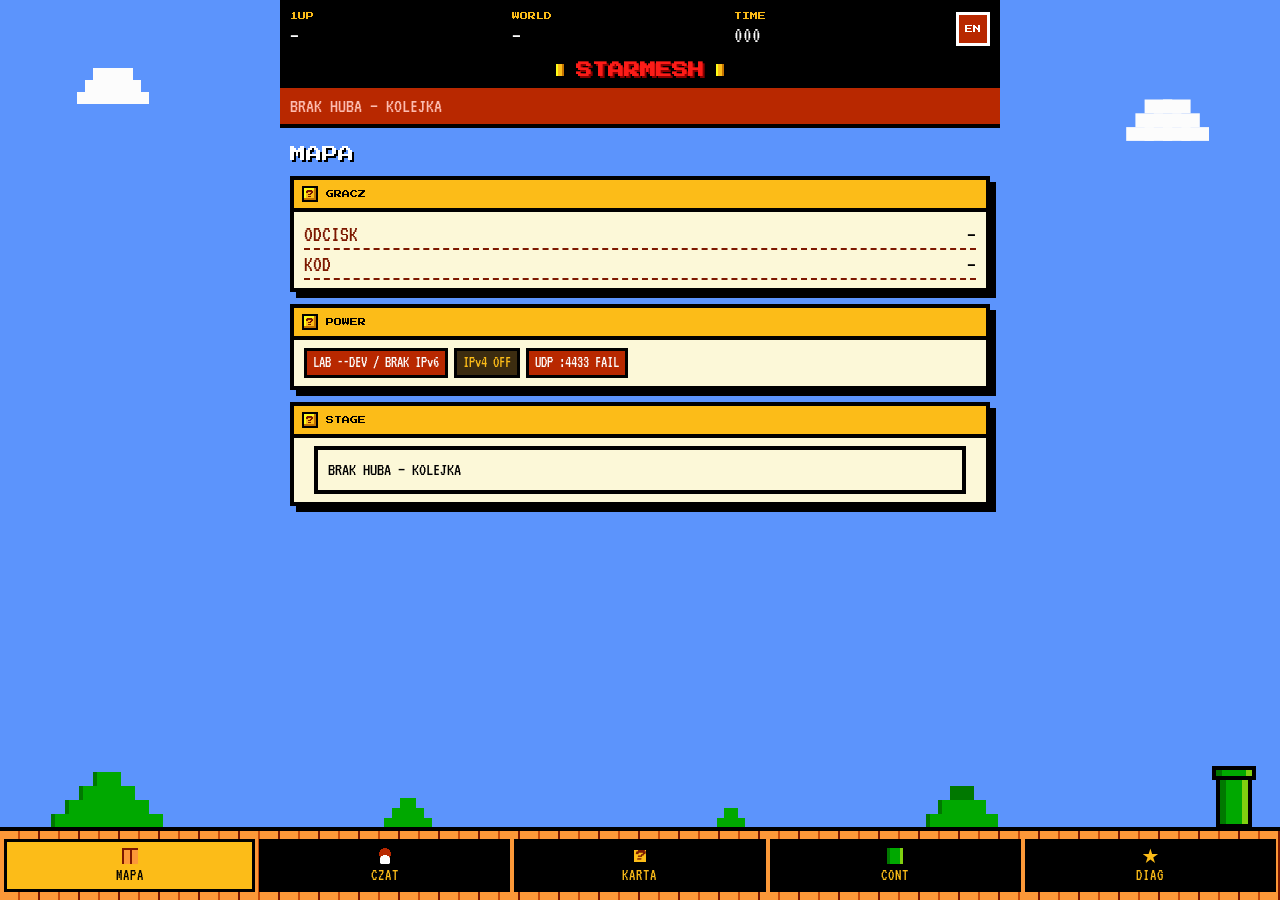
==== commit 57ad6fd8: "Make the NES HUD readable and drop the probe essay. Names and TIME use VT323. Clouds are larger SMB " ====
--- a/hub/web/index.html
+++ b/hub/web/index.html
@@ -115,7 +115,7 @@
         <article class="item-box">
           <header><span class="q">?</span><span data-i18n="probe">SONDA</span></header>
           <dl class="stats" id="probeDL"></dl>
-          <p id="raAdvice" class="hint"></p>
+          <p id="raAdvice" hidden></p>
         </article>
         <article class="item-box">
           <header><span class="q">?</span><span data-i18n="svc">SELECT</span></header>
--- a/hub/web/app.css
+++ b/hub/web/app.css
@@ -53,21 +53,22 @@
 /* Pixel clouds — stacked boxes, SMB1 style */
 .cloud {
   position: absolute;
+  width: 24px;
+  height: 12px;
   background: var(--nes-w);
   box-shadow:
-    8px 0 0 var(--nes-w),
     16px 0 0 var(--nes-w),
-    24px 0 0 var(--nes-w),
-    4px -8px 0 var(--nes-w),
-    12px -8px 0 var(--nes-w),
-    20px -8px 0 var(--nes-w),
-    8px -16px 0 var(--nes-w);
-  width: 16px;
-  height: 8px;
-}
-.cloud.c1 { top: 72px; left: 8%; }
-.cloud.c2 { top: 112px; right: 12%; transform: scale(1.25); }
-.cloud.c3 { top: 168px; left: 42%; transform: scale(0.85); }
+    32px 0 0 var(--nes-w),
+    48px 0 0 var(--nes-w),
+    8px -12px 0 var(--nes-w),
+    24px -12px 0 var(--nes-w),
+    40px -12px 0 var(--nes-w),
+    16px -24px 0 var(--nes-w),
+    32px -24px 0 var(--nes-w);
+}
+.cloud.c1 { top: 92px; left: 6%; }
+.cloud.c2 { top: 128px; right: 10%; transform: scale(1.15); }
+.cloud.c3 { top: 200px; left: 40%; transform: scale(0.8); }
 
 .hill {
   position: absolute;
@@ -176,8 +177,15 @@
   line-height: 1.55;
   text-transform: uppercase;
 }
-.hud-lab { display: block; color: var(--gold); margin-bottom: 4px; }
-.hud-col strong { font-size: 9px; word-break: break-all; color: #fcfcfc; }
+.hud-lab { display: block; color: var(--gold); margin-bottom: 2px; }
+.hud-col strong {
+  font-family: VT323, monospace;
+  font-size: 22px;
+  font-weight: 400;
+  line-height: 1;
+  word-break: break-all;
+  color: #fcfcfc;
+}
 .btn-mini {
   font-family: "Press Start", monospace;
   font-size: 8px;
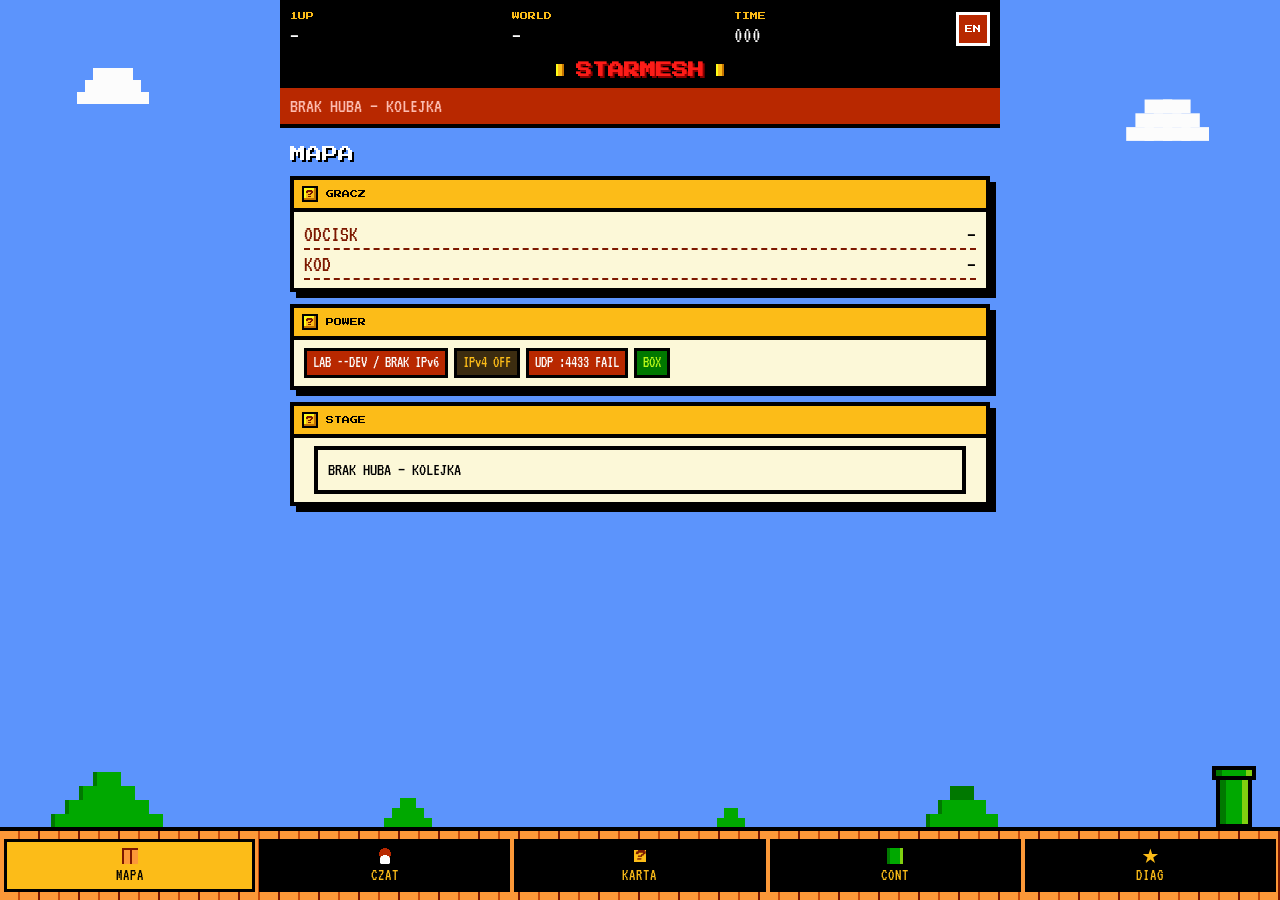
==== commit 87e0ad28: "Seal chat end-to-end and box the local transcript. Messages already crossed the hub as NaCl boxes. T" ====
--- a/hub/web/index.html
+++ b/hub/web/index.html
@@ -69,6 +69,7 @@
 
       <section id="page-chat" class="page">
         <p class="stage-tag" data-i18n="chat">CZAT</p>
+        <p class="box-led" id="e2eLed" data-i18n="e2e">BOX ON — HUB WIDZI SZYFROGRAM</p>
         <div id="peerChips" class="chips"></div>
         <div id="chatLog" class="nes-box"></div>
         <p id="chatErr" class="err" hidden></p>
--- a/hub/web/app.css
+++ b/hub/web/app.css
@@ -371,6 +371,33 @@
 }
 .bubble.mine { align-self: flex-end; color: var(--pipe-d); }
 .bubble.sys { color: var(--mortar); font-size: 16px; }
+.bubble .lock {
+  display: inline-block;
+  width: 10px;
+  height: 12px;
+  margin-right: 6px;
+  vertical-align: -1px;
+  background: var(--gold);
+  box-shadow: inset 0 -3px 0 #c47400, 7px 3px 0 0 var(--black);
+  position: relative;
+}
+.bubble .lock::before {
+  content: "";
+  position: absolute;
+  left: 2px; top: -5px;
+  width: 6px; height: 6px;
+  border: 2px solid var(--black);
+  border-bottom: 0;
+  background: transparent;
+}
+.box-led {
+  font-family: "Press Start", monospace;
+  font-size: 8px;
+  color: var(--ok);
+  text-shadow: 2px 2px 0 #000;
+  margin: -4px 0 10px;
+}
+.box-led.off { color: var(--wait); }
 
 .composer, form { display: flex; flex-direction: column; gap: 8px; }
 .row { display: flex; gap: 8px; align-items: stretch; }
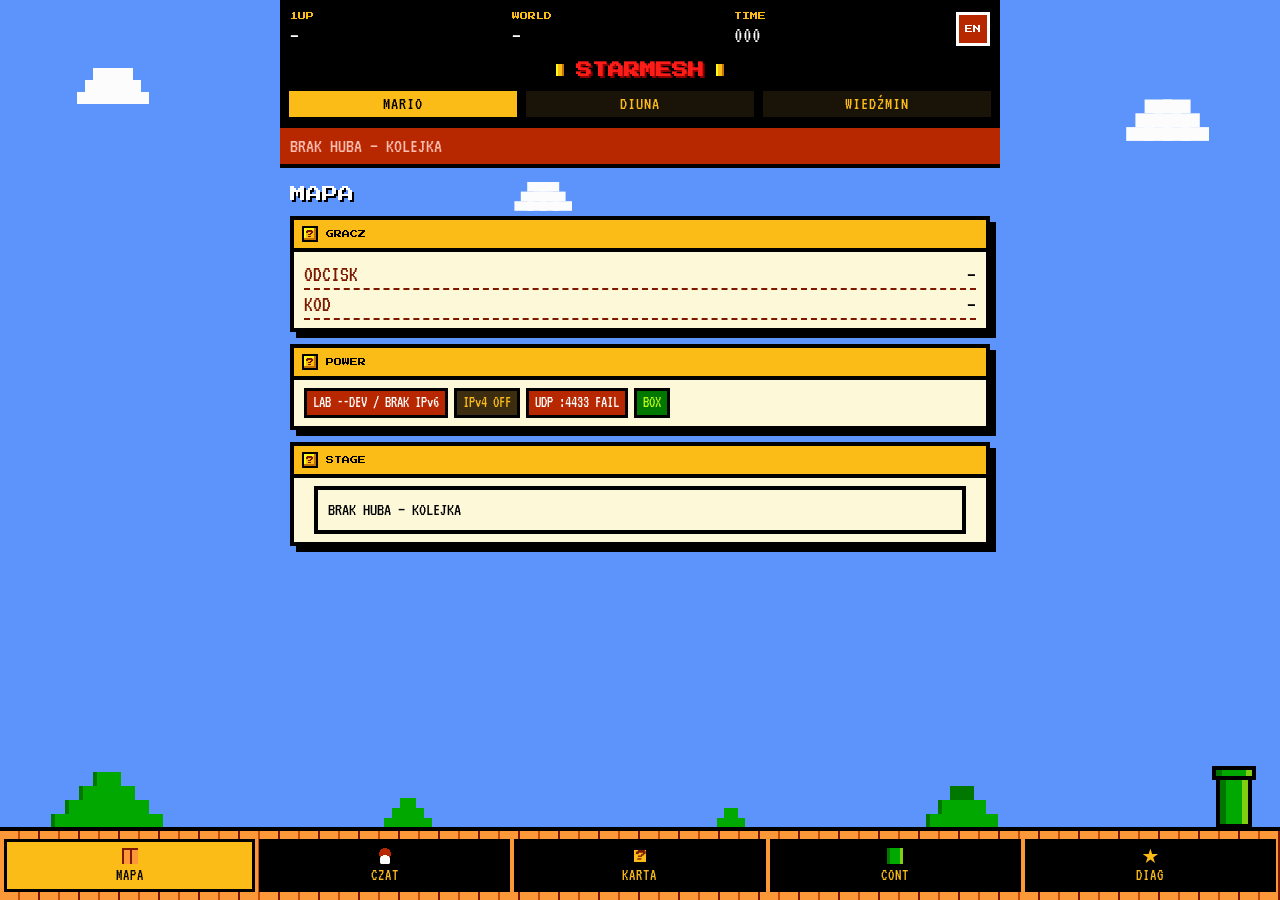
==== commit 44918c13: "Add Mario / Diuna / Wiedźmin skins on the web panel. The NES HUD stays the default. A three-seal pic" ====
--- a/hub/web/index.html
+++ b/hub/web/index.html
@@ -6,18 +6,35 @@
   <meta name="theme-color" content="#5c94fc">
   <title>STARMESH</title>
   <link rel="stylesheet" href="app.css">
+  <link rel="stylesheet" href="themes.css">
 </head>
-<body>
+<body data-theme="mario">
   <div class="world" aria-hidden="true">
-    <div class="cloud c1"></div>
-    <div class="cloud c2"></div>
-    <div class="cloud c3"></div>
-    <div class="hill back"><i></i><i></i><i></i><i></i></div>
-    <div class="hill front"><i></i><i></i><i></i></div>
-    <div class="bush left"><i></i><i></i><i></i></div>
-    <div class="bush mid"><i></i><i></i></div>
-    <div class="pipe-deco">
-      <span class="lip"></span>
+    <div class="deco mario">
+      <div class="cloud c1"></div>
+      <div class="cloud c2"></div>
+      <div class="cloud c3"></div>
+      <div class="hill back"><i></i><i></i><i></i><i></i></div>
+      <div class="hill front"><i></i><i></i><i></i></div>
+      <div class="bush left"><i></i><i></i><i></i></div>
+      <div class="bush mid"><i></i><i></i></div>
+      <div class="pipe-deco"><span class="lip"></span></div>
+    </div>
+    <div class="deco dune">
+      <div class="sun"></div>
+      <div class="moon m1"></div>
+      <div class="moon m2"></div>
+      <div class="ridge r1"><i></i><i></i><i></i><i></i></div>
+      <div class="ridge r2"><i></i><i></i><i></i></div>
+      <div class="ridge r3"><i></i><i></i><i></i><i></i></div>
+      <div class="worm"><i></i><i></i><i></i><i></i><i></i></div>
+    </div>
+    <div class="deco witcher">
+      <div class="moon"></div>
+      <div class="pine p1"><i></i><i></i><i></i><i></i></div>
+      <div class="pine p2"><i></i><i></i><i></i></div>
+      <div class="pine p3"><i></i><i></i><i></i><i></i></div>
+      <div class="keep"></div>
     </div>
     <div class="ground"></div>
   </div>
@@ -25,15 +42,15 @@
   <div class="cabinet">
     <header class="hud">
       <div class="hud-col">
-        <span class="hud-lab">1UP</span>
+        <span class="hud-lab" id="hudL1">1UP</span>
         <strong id="dName">---</strong>
       </div>
       <div class="hud-col">
-        <span class="hud-lab">WORLD</span>
+        <span class="hud-lab" id="hudL2">WORLD</span>
         <strong id="roleLine">---</strong>
       </div>
       <div class="hud-col">
-        <span class="hud-lab">TIME</span>
+        <span class="hud-lab" id="hudL3">TIME</span>
         <strong id="dUp">000</strong>
       </div>
       <button type="button" id="langBtn" class="btn-mini">EN</button>
@@ -44,6 +61,11 @@
       <h1>STARMESH</h1>
       <div class="coin" aria-hidden="true"></div>
     </div>
+    <nav class="skins" aria-label="skórka">
+      <button type="button" class="skin on" data-theme="mario">MARIO</button>
+      <button type="button" class="skin" data-theme="dune">DIUNA</button>
+      <button type="button" class="skin" data-theme="witcher">WIEDŹMIN</button>
+    </nav>
     <div id="banner" class="ticker wait">...</div>
 
     <main id="pages">
--- a/hub/web/app.css
+++ b/hub/web/app.css
@@ -40,6 +40,9 @@
 body { min-height: 100dvh; overflow-x: hidden; }
 button { font: inherit; cursor: pointer; }
 
+.deco { display: none; }
+body[data-theme="mario"] .deco.mario { display: block; }
+
 /* Solid NES sky. No soft landscape fades. */
 .world {
   position: fixed;
--- a/hub/web/themes.css
+++ b/hub/web/themes.css
@@ -0,0 +1,454 @@
+/* Skin picker + Diuna / Wiedźmin. Mario stays the default in app.css. */
+
+.skins {
+  display: grid;
+  grid-template-columns: 1fr 1fr 1fr;
+  gap: 3px;
+  background: var(--black);
+  padding: 0 6px 8px;
+}
+.skin {
+  font-family: VT323, monospace;
+  font-size: 18px;
+  letter-spacing: 1px;
+  background: #1a1408;
+  color: var(--gold);
+  border: 3px solid var(--black);
+  padding: 4px 2px;
+}
+.skin.on {
+  background: var(--gold);
+  color: var(--black);
+}
+
+body[data-theme="dune"] .deco.dune,
+body[data-theme="witcher"] .deco.witcher { display: block; }
+body[data-theme="dune"] .deco.mario,
+body[data-theme="witcher"] .deco.mario { display: none; }
+
+/* —— DIUNA / Arrakis —— */
+body[data-theme="dune"] {
+  --sky: #1a1008;
+  --brick: #6a3a14;
+  --brick-hi: #c47828;
+  --mortar: #3a1c08;
+  --pipe: #4a6a48;
+  --pipe-hi: #7a9a6a;
+  --pipe-d: #2a3a24;
+  --gold: #d4a017;
+  --red: #8a2a10;
+  --black: #0a0804;
+  --cream: #e8d2a0;
+  --nes-w: #f0e0b8;
+  --hill: #8a5a20;
+  --hill-d: #5a3810;
+  --ok: #d4a017;
+  --wait: #c45818;
+  font-family: Palatino, "Palatino Linotype", "Times New Roman", serif;
+  color: #f0e0b8;
+}
+body[data-theme="dune"] html,
+body[data-theme="dune"] {
+  background: #1a1008;
+}
+body[data-theme="dune"] .world {
+  background:
+    linear-gradient(#120c18 0 38%, #3a1810 38% 58%, #8a3a14 58% 72%, #c47828 72% 86%, #6a3a14 86% 100%);
+  image-rendering: auto;
+}
+body[data-theme="dune"] .sun {
+  position: absolute;
+  top: 56px;
+  left: 50%;
+  width: 48px;
+  height: 48px;
+  margin-left: -24px;
+  background: #fcbc18;
+  box-shadow: 0 0 0 6px #c47828;
+}
+body[data-theme="dune"] .moon {
+  position: absolute;
+  background: #e8d2a0;
+  border: 3px solid #0a0804;
+}
+body[data-theme="dune"] .moon.m1 { top: 72px; left: 12%; width: 14px; height: 14px; }
+body[data-theme="dune"] .moon.m2 { top: 88px; right: 18%; width: 10px; height: 10px; }
+body[data-theme="dune"] .ridge {
+  position: absolute;
+  bottom: 72px;
+  display: flex;
+  flex-direction: column;
+  align-items: center;
+}
+body[data-theme="dune"] .ridge i {
+  display: block;
+  height: 12px;
+  background: #8a5a20;
+}
+body[data-theme="dune"] .ridge.r1 { left: 2%; }
+body[data-theme="dune"] .ridge.r1 i:nth-child(1) { width: 36px; background: #6a3a14; }
+body[data-theme="dune"] .ridge.r1 i:nth-child(2) { width: 64px; }
+body[data-theme="dune"] .ridge.r1 i:nth-child(3) { width: 96px; }
+body[data-theme="dune"] .ridge.r1 i:nth-child(4) { width: 128px; background: #6a3a14; }
+body[data-theme="dune"] .ridge.r2 { left: 38%; }
+body[data-theme="dune"] .ridge.r2 i:nth-child(1) { width: 40px; }
+body[data-theme="dune"] .ridge.r2 i:nth-child(2) { width: 72px; background: #6a3a14; }
+body[data-theme="dune"] .ridge.r2 i:nth-child(3) { width: 110px; }
+body[data-theme="dune"] .ridge.r3 { right: 4%; }
+body[data-theme="dune"] .ridge.r3 i:nth-child(1) { width: 28px; }
+body[data-theme="dune"] .ridge.r3 i:nth-child(2) { width: 52px; }
+body[data-theme="dune"] .ridge.r3 i:nth-child(3) { width: 80px; background: #6a3a14; }
+body[data-theme="dune"] .ridge.r3 i:nth-child(4) { width: 104px; }
+body[data-theme="dune"] .worm {
+  position: absolute;
+  left: 18%;
+  bottom: 86px;
+  display: flex;
+  gap: 3px;
+  align-items: flex-end;
+}
+body[data-theme="dune"] .worm i {
+  display: block;
+  width: 10px;
+  background: #3a2410;
+  border: 2px solid #0a0804;
+}
+body[data-theme="dune"] .worm i:nth-child(1) { height: 10px; }
+body[data-theme="dune"] .worm i:nth-child(2) { height: 16px; }
+body[data-theme="dune"] .worm i:nth-child(3) { height: 22px; }
+body[data-theme="dune"] .worm i:nth-child(4) { height: 14px; }
+body[data-theme="dune"] .worm i:nth-child(5) { height: 8px; }
+body[data-theme="dune"] .ground {
+  background:
+    repeating-linear-gradient(
+      0deg,
+      #c47828 0 6px,
+      #a88838 6px 8px,
+      #8a5a20 8px 14px
+    );
+  background-color: #c47828;
+  border-top-color: #3a1c08;
+}
+body[data-theme="dune"] .hud,
+body[data-theme="dune"] .title-plate,
+body[data-theme="dune"] .skins {
+  background: #0a0804;
+  font-family: Palatino, "Times New Roman", serif;
+}
+body[data-theme="dune"] .hud {
+  font-size: 9px;
+  letter-spacing: 2px;
+}
+body[data-theme="dune"] .hud-lab { color: #d4a017; }
+body[data-theme="dune"] .hud-col strong {
+  font-family: Palatino, serif;
+  font-size: 16px;
+  letter-spacing: 1px;
+  color: #f0e0b8;
+}
+body[data-theme="dune"] .title-plate h1 {
+  font-family: Palatino, serif;
+  font-size: 22px;
+  letter-spacing: 4px;
+  color: #d4a017;
+  text-shadow: 2px 2px 0 #3a1c08;
+  font-weight: 700;
+}
+body[data-theme="dune"] .coin {
+  width: 14px;
+  height: 14px;
+  border-radius: 50%;
+  background: #d4a017;
+  box-shadow: inset 2px 2px 0 #f0e0b8;
+}
+body[data-theme="dune"] .ticker {
+  font-family: Palatino, serif;
+  font-size: 15px;
+  letter-spacing: 1px;
+}
+body[data-theme="dune"] .ticker.ok { background: #2a3a24; color: #d4a017; }
+body[data-theme="dune"] .ticker.wait { background: #8a2a10; color: #f0e0b8; }
+body[data-theme="dune"] .stage-tag,
+body[data-theme="dune"] .gameover,
+body[data-theme="dune"] .blink,
+body[data-theme="dune"] .box-led,
+body[data-theme="dune"] .short,
+body[data-theme="dune"] .item-box > header,
+body[data-theme="dune"] .pad-a,
+body[data-theme="dune"] .pad-b,
+body[data-theme="dune"] button[type="submit"] {
+  font-family: Palatino, serif;
+  letter-spacing: 2px;
+}
+body[data-theme="dune"] .stage-tag { color: #d4a017; text-shadow: 2px 2px 0 #0a0804; }
+body[data-theme="dune"] .item-box {
+  background: #e8d2a0;
+  color: #1a1008;
+  box-shadow: 6px 6px 0 #3a1c08;
+}
+body[data-theme="dune"] .item-box > header { background: #c47828; color: #0a0804; }
+body[data-theme="dune"] .item-box .q { display: none; }
+body[data-theme="dune"] .lede,
+body[data-theme="dune"] .hint {
+  background: #e8d2a0;
+  color: #1a1008;
+  outline-color: #c47828;
+}
+body[data-theme="dune"] .nes-box {
+  background: #1a1008;
+  color: #e8d2a0;
+  outline-color: #d4a017;
+  box-shadow: inset 0 0 0 8px #3a1c08;
+}
+body[data-theme="dune"] .bubble.mine { color: #d4a017; }
+body[data-theme="dune"] input,
+body[data-theme="dune"] textarea {
+  background: #0a0804;
+  color: #d4a017;
+  outline-color: #c47828;
+  font-family: VT323, monospace;
+}
+body[data-theme="dune"] .pad-a,
+body[data-theme="dune"] button[type="submit"] {
+  background: #8a2a10;
+  box-shadow: inset -3px -3px 0 #3a1008, 4px 4px 0 #0a0804;
+}
+body[data-theme="dune"] .pad-b {
+  background: #2a4a58;
+  box-shadow: inset -3px -3px 0 #102028, 4px 4px 0 #0a0804;
+}
+body[data-theme="dune"] .dock {
+  background:
+    repeating-linear-gradient(
+      90deg,
+      #c47828 0 28px,
+      #8a5a20 28px 30px,
+      #c47828 30px 56px
+    );
+}
+body[data-theme="dune"] .dock button { font-family: Palatino, serif; font-size: 11px; letter-spacing: 1px; }
+body[data-theme="dune"] .dock button.on { background: #d4a017; }
+body[data-theme="dune"] .btn-mini {
+  font-family: Palatino, serif;
+  background: #8a2a10;
+}
+body[data-theme="dune"] .ico.brick { background: #c47828; }
+body[data-theme="dune"] .ico.mushroom {
+  background: radial-gradient(circle at 50% 50%, #4aa3c7 0 40%, #1a1008 41%);
+}
+body[data-theme="dune"] .ico.qblock { background: #d4a017; }
+body[data-theme="dune"] .ico.qblock::after { content: ""; }
+body[data-theme="dune"] .ico.pipe { background: #4a6a48; box-shadow: none; }
+body[data-theme="dune"] .ico.star { background: #d4a017; clip-path: none; border-radius: 50%; }
+
+/* —— WIEDŹMIN / Kaer Morhen —— */
+body[data-theme="witcher"] {
+  --sky: #0c100c;
+  --brick: #2a2218;
+  --brick-hi: #3a3224;
+  --mortar: #0a0804;
+  --pipe: #2a3a24;
+  --pipe-hi: #4a5a38;
+  --pipe-d: #141c10;
+  --gold: #c9a227;
+  --red: #6b1510;
+  --black: #080704;
+  --cream: #e4d2a8;
+  --nes-w: #e4d2a8;
+  --hill: #1a2418;
+  --hill-d: #0c140c;
+  --ok: #c9a227;
+  --wait: #8a3a18;
+  font-family: Palatino, "Palatino Linotype", "Times New Roman", serif;
+  color: #e4d2a8;
+}
+body[data-theme="witcher"] {
+  background: #0c100c;
+}
+body[data-theme="witcher"] .world {
+  background: #0c100c;
+  image-rendering: auto;
+}
+body[data-theme="witcher"] .deco.witcher .moon {
+  position: absolute;
+  top: 56px;
+  right: 14%;
+  width: 36px;
+  height: 36px;
+  background: #e4d2a8;
+  box-shadow: -8px 4px 0 #0c100c inset;
+}
+body[data-theme="witcher"] .pine {
+  position: absolute;
+  bottom: 72px;
+  display: flex;
+  flex-direction: column;
+  align-items: center;
+}
+body[data-theme="witcher"] .pine i {
+  display: block;
+  height: 14px;
+  background: #0a120a;
+}
+body[data-theme="witcher"] .pine.p1 { left: 6%; }
+body[data-theme="witcher"] .pine.p1 i:nth-child(1) { width: 12px; }
+body[data-theme="witcher"] .pine.p1 i:nth-child(2) { width: 22px; }
+body[data-theme="witcher"] .pine.p1 i:nth-child(3) { width: 32px; }
+body[data-theme="witcher"] .pine.p1 i:nth-child(4) { width: 10px; background: #1a1610; }
+body[data-theme="witcher"] .pine.p2 { left: 24%; }
+body[data-theme="witcher"] .pine.p2 i:nth-child(1) { width: 14px; background: #141c10; }
+body[data-theme="witcher"] .pine.p2 i:nth-child(2) { width: 26px; background: #141c10; }
+body[data-theme="witcher"] .pine.p2 i:nth-child(3) { width: 8px; background: #1a1610; }
+body[data-theme="witcher"] .pine.p3 { right: 22%; }
+body[data-theme="witcher"] .pine.p3 i:nth-child(1) { width: 10px; }
+body[data-theme="witcher"] .pine.p3 i:nth-child(2) { width: 20px; }
+body[data-theme="witcher"] .pine.p3 i:nth-child(3) { width: 30px; }
+body[data-theme="witcher"] .pine.p3 i:nth-child(4) { width: 8px; background: #1a1610; }
+body[data-theme="witcher"] .keep {
+  position: absolute;
+  right: 36px;
+  bottom: 72px;
+  width: 54px;
+  height: 40px;
+  background: #2a2218;
+  border: 3px solid #080704;
+  box-shadow: 10px -16px 0 #2a2218, 28px -8px 0 #1a1610;
+}
+body[data-theme="witcher"] .ground {
+  background:
+    repeating-linear-gradient(
+      90deg,
+      #2a2218 0 16px,
+      #1a1610 16px 18px,
+      #3a3224 18px 34px
+    );
+  background-color: #2a2218;
+  border-top-color: #c9a227;
+}
+body[data-theme="witcher"] .hud,
+body[data-theme="witcher"] .title-plate,
+body[data-theme="witcher"] .skins {
+  background: #080704;
+}
+body[data-theme="witcher"] .hud {
+  font-family: Palatino, serif;
+  font-size: 9px;
+  letter-spacing: 2px;
+  border-bottom: 2px solid #c9a227;
+}
+body[data-theme="witcher"] .hud-lab { color: #c9a227; }
+body[data-theme="witcher"] .hud-col strong {
+  font-family: Palatino, serif;
+  font-style: italic;
+  font-size: 16px;
+  color: #e4d2a8;
+}
+body[data-theme="witcher"] .title-plate h1 {
+  font-family: Palatino, serif;
+  font-style: italic;
+  font-size: 22px;
+  letter-spacing: 3px;
+  color: #c9a227;
+  text-shadow: 2px 2px 0 #080704;
+}
+body[data-theme="witcher"] .coin {
+  width: 16px;
+  height: 16px;
+  border-radius: 50%;
+  background: #c9a227;
+  box-shadow: inset 0 0 0 3px #080704, inset 0 0 0 5px #c9a227;
+}
+body[data-theme="witcher"] .ticker {
+  font-family: Palatino, serif;
+  font-style: italic;
+  font-size: 16px;
+}
+body[data-theme="witcher"] .ticker.ok { background: #1a2418; color: #c9a227; }
+body[data-theme="witcher"] .ticker.wait { background: #6b1510; color: #e4d2a8; }
+body[data-theme="witcher"] .stage-tag,
+body[data-theme="witcher"] .gameover,
+body[data-theme="witcher"] .blink,
+body[data-theme="witcher"] .box-led,
+body[data-theme="witcher"] .short,
+body[data-theme="witcher"] .item-box > header,
+body[data-theme="witcher"] .pad-a,
+body[data-theme="witcher"] .pad-b,
+body[data-theme="witcher"] button[type="submit"] {
+  font-family: Palatino, serif;
+  font-style: italic;
+  letter-spacing: 1px;
+}
+body[data-theme="witcher"] .stage-tag { color: #c9a227; text-shadow: 2px 2px 0 #080704; }
+body[data-theme="witcher"] .item-box {
+  background: #e4d2a8;
+  color: #1a140c;
+  box-shadow: 6px 6px 0 #080704;
+}
+body[data-theme="witcher"] .item-box > header { background: #2a2218; color: #c9a227; border-bottom-color: #c9a227; }
+body[data-theme="witcher"] .item-box .q {
+  background: #c9a227;
+  color: #080704;
+  box-shadow: none;
+  border-radius: 50%;
+}
+body[data-theme="witcher"] .lede,
+body[data-theme="witcher"] .hint {
+  background: #e4d2a8;
+  color: #1a140c;
+  outline-color: #c9a227;
+}
+body[data-theme="witcher"] .nes-box {
+  background: #e4d2a8;
+  color: #1a140c;
+  outline-color: #c9a227;
+  box-shadow: inset 0 0 0 8px #2a2218;
+}
+body[data-theme="witcher"] .bubble.mine { color: #6b1510; }
+body[data-theme="witcher"] input,
+body[data-theme="witcher"] textarea {
+  background: #080704;
+  color: #c9a227;
+  outline-color: #c9a227;
+  font-family: VT323, monospace;
+}
+body[data-theme="witcher"] .pad-a,
+body[data-theme="witcher"] button[type="submit"] {
+  background: #6b1510;
+  box-shadow: inset -3px -3px 0 #3a0c08, 4px 4px 0 #080704;
+}
+body[data-theme="witcher"] .pad-b {
+  background: #2a3a24;
+  box-shadow: inset -3px -3px 0 #101808, 4px 4px 0 #080704;
+}
+body[data-theme="witcher"] .dock {
+  background:
+    repeating-linear-gradient(
+      90deg,
+      #2a2218 0 20px,
+      #1a1610 20px 22px,
+      #3a3224 22px 40px
+    );
+  border-top-color: #c9a227;
+}
+body[data-theme="witcher"] .dock button { font-family: Palatino, serif; font-size: 11px; font-style: italic; }
+body[data-theme="witcher"] .dock button.on { background: #c9a227; }
+body[data-theme="witcher"] .btn-mini {
+  font-family: Palatino, serif;
+  background: #6b1510;
+  border-color: #c9a227;
+}
+body[data-theme="witcher"] .ico.brick { background: #2a2218; }
+body[data-theme="witcher"] .ico.mushroom {
+  background: radial-gradient(circle at 50% 40%, #c9a227 0 30%, #080704 31%);
+}
+body[data-theme="witcher"] .ico.qblock { background: #c9a227; border-radius: 50%; }
+body[data-theme="witcher"] .ico.qblock::after { content: ""; }
+body[data-theme="witcher"] .ico.pipe { background: #2a3a24; box-shadow: none; }
+body[data-theme="witcher"] .ico.star { background: #c9a227; }
+
+body[data-theme="dune"] .skins .skin,
+body[data-theme="witcher"] .skins .skin {
+  font-family: Palatino, serif;
+  font-size: 13px;
+  letter-spacing: 1px;
+}
